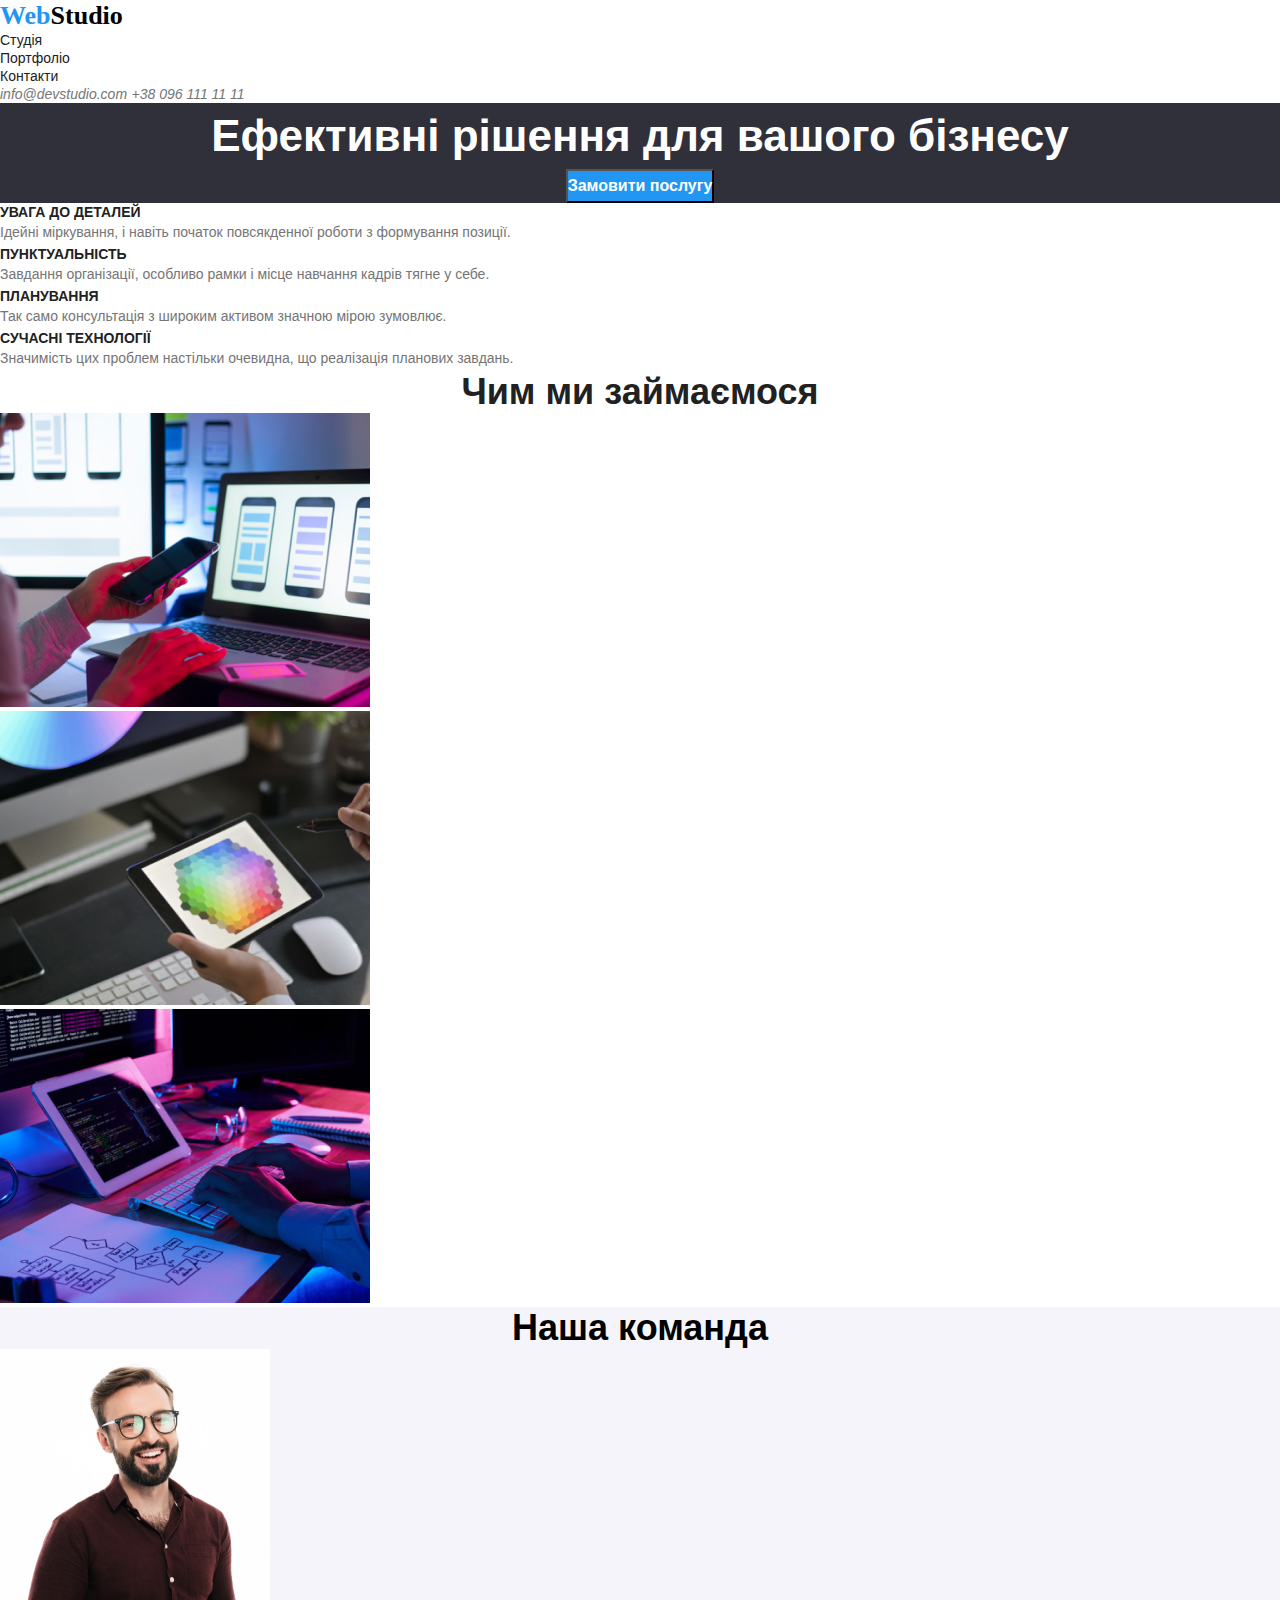
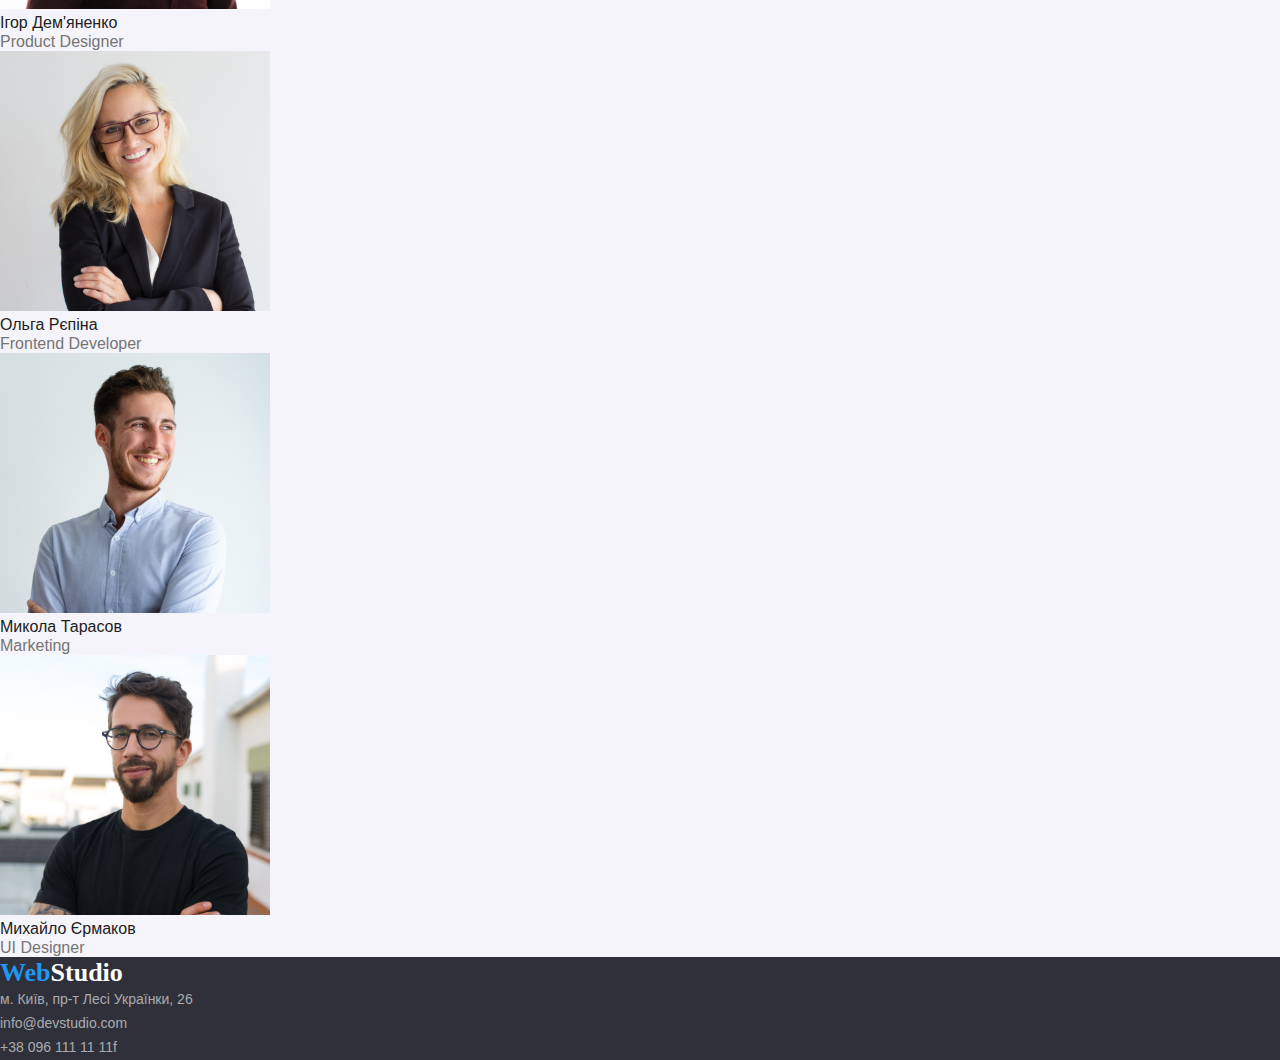
==== index.html @ bfa21dd5 "hw-3" ====
<!DOCTYPE html>
<html lang="en">
<head>
    <meta charset="UTF-8">
    <meta http-equiv="X-UA-Compatible" content="IE=edge">
    <meta name="viewport" content="width=device-width, initial-scale=1.0">
    <title>Студия</title>
    <link rel="preconnect" href="https://fonts.googleapis.com">
    <link rel="preconnect" href="https://fonts.gstatic.com" crossorigin>
    <link
        href="https: //fonts.googleapis.com/css2?family= Raleway :wght@700 & семья = Робото: вес @ 400; 500; 700; 900 & display=swap"
        rel="stylesheet">
    <link rel="stylesheet" href="./css/comon.css">
    <link rel="stylesheet" href="./css/style.css">
</head>
<body>
    <header class="header">
        <nav class="header-nav">
            <a class="header-logo" href=""><span>Web</span>Studio</a> 
            <ul>
                <li><a class="header-link link" href="">Студія</a></li>
                <li><a class="header-link link" href="./portfolio.html">Портфоліо</a></li>
                <li><a class="header-link link" href="">Контакти</a></li>
            </ul>
        </nav>
        <address class="header-add">
            <a class="link" href="">info@devstudio.com</a>
            <a class="link" href="">+38 096 111 11 11</a>
        </address>
    </header>
    <main>
        <!-- section cover -->
        <section class="cover">
            <h1 class="cover-title">Ефективні рішення для вашого бізнесу</h1>
            <button class="cover-btn"type="button">Замовити послугу</button>
        </section>
        <!-- ection advantages -->
        <section class="advantages">
            <ul class="advantages-list">
                <li class="advantages-item">
                    <h3 class="advantages-title">УВАГА ДО ДЕТАЛЕЙ</h3>
                    <p class="advantages-text">Ідейні міркування, і навіть початок повсякденної роботи з формування позиції.</p>
                </li>
                <li class="advantages-item">
                    <h3 class="advantages-title">ПУНКТУАЛЬНІСТЬ</h3>
                    <p class="advantages-text">Завдання організації, особливо рамки і місце навчання кадрів тягне у себе.</p>
                </li>
                <li class="advantages-item">
                    <h3 class="advantages-title">ПЛАНУВАННЯ</h3>
                    <p class="advantages-text">Так само консультація з широким активом значною мірою зумовлює.</p>
                </li>
                <li class="advantages-item">
                    <h3 class="advantages-title">СУЧАСНІ ТЕХНОЛОГІЇ</h3>
                    <p class="advantages-text">Значимість цих проблем настільки очевидна, що реалізація планових завдань.</p>
                </li>
            </ul>
        </section>
        <!-- section emphasis -->
        <section class="emphasis">
            <h2 class="emphasis-title">Чим ми займаємося</h2>
            <ul>
                <li><img src="./images/img1.jpg" alt="набор текста" width="370"></li>
                <li><img src="./images/img2.jpg" alt="пользование смартфоном" width="370"></li>
                <li><img src="./images/img3.jpg" alt="рисунок" width="370"></li>
            </ul>
        </section>
        <!-- section team -->
        <section class="team">
            <h2 class="team-caption">Наша команда</h2>
            <ul>
                <li>
                    <img src="./images/human1.jpg" alt="Дизайнер продукта" width="270">
                    <h3 class="team-title">Ігор Дем'яненко</h3>
                    <p class="team-text">Product Designer</p>
                </li>
                <li>
                    <img src="./images/human2.jpg" alt="Фронтенд-разработчик" width="270">
                    <h3 class="team-title">Ольга Рєпіна</h3>
                    <p class="team-text">Frontend Developer</p>
                </li>
                <li>
                    <img src="./images/human3.jpg" alt="Маркетинг" width="270">
                    <h3 class="team-title">Микола Тарасов</h3>
                    <p class="team-text">Marketing</p>
                </li>
                <li>
                    <img src="./images/human4.jpg" alt="Дизайнер пользовательского интерфейса" width="270">
                    <h3 class="team-title">Михайло Єрмаков</h3>
                    <p class="team-text">UI Designer</p>
                </li>
            </ul>
        </section>
    </main>
    <footer class="footer">
        <a class="footer-logo" href=""><span>Web</span>Studio</a>
        <ul>
            <li><a class="footer-add" href="">м. Київ, пр-т Лесі Українки, 26</a></li>
            <li><a class="footer-add" href="">info@devstudio.com</a></li>
            <li><a class="footer-add" href="">+38 096 111 11 11f</a></li>
        </ul>
    </footer>
</body>
</html>
---- css/comon.css ----
* {
    margin: 0;
    padding: 0;
}

a {
    text-decoration: none;
}

body {
    font-family: Roboto, sans-serif;
}
---- css/style.css ----
:root {
    --title-color: #212121;
    --text-color: #757575;
    --bgc-color: #F5F5F5;
    --background-color: #FFFFFF;
    --button-color: #2196F3;
    --bgc-footer-color: #2F303A;
    --logo_color:#000000;
    --bcg-team-color:#F5F4FA;
    --text-footer-color: rgba(255, 255, 255, 0.6);
}

/* section header */

.header {
    background-color: var(--background-color);
}

.header-logo {
    font-family: Raleway;
    font-weight: 700;
    font-size: 26px;
    line-height: 1.2;
    color: var(--logo_color);
}

.header-logo span {
    color: var(--button-color);
}

.header-link {
    font-weight: 500;
    font-size: 14px;
    line-height: 1.14;
    color: var(--title-color);
}

.header-add a {
    font-weight: 500;
    font-size: 14px;
    line-height: 1.14;
    color: var(--text-color);
}

.link:hover,
.link:focus {
    color: var(--button-color);
}

/* section cover */

.cover {
    text-align: center;
    background-color: var(--bgc-footer-color);
}

.cover-title {
    font-weight: 900;
    font-size: 44px;
    line-height: 1.5;
    color: var(--background-color);
}

.cover-btn {
    font-weight: 700;
    font-size: 16px;
    line-height: 1.88;
    background-color: var(--button-color);
    color: var(--background-color);
}

/* section advantages */

.advantages {
    background-color: var(--bcg-color);
}

.advantages-title {
    font-weight: 700;
    font-size: 14px;
    line-height: 1.14;
    color: var(--title-color);
}

.advantages-text {
    font-weight: 400;
    font-size: 14px;
    line-height: 1.71;
    color: var(--text-color);
}
/* section emphasis */

.emphasis {
    background-color: var(--bcg-color);
}

.emphasis-title {
    font-weight: 700;
    font-size: 36px;
    line-height: 42px;
    text-align: center;
    color: var(--title-color);
}
/* section team */

.team {
    background-color: var(--bcg-team-color);
}

.team-caption {
    font-weight: 700;
    font-size: 36px;
    line-height: 1.17;
    text-align: center;
}

.team-title {
    font-weight: 500;
    font-size: 16px;
    line-height: 1.19;
    color: var(--title-color)
}

.team-text {
    font-weight: 400;
    font-size: 16px;
    line-height: 1.19;
    color: var(--text-color);
}

/* footer */

.footer {
    background-color: var(--bgc-footer-color);
}

.footer-logo {
    font-family: Raleway;
    font-weight: 700;
    font-size: 26px;
    line-height: 1.2;
    color: var(--background-color);
}

.footer-logo span {
    color: var(--button-color);
}

.footer-add {
    font-weight: 400;
    font-size: 14px;
    line-height: 1.71;
    color:var(--text-footer-color);
}

.footer-add:hover,
.footer-add:focus {
    color: var(--background-color);
}

/* section buttons */

.buttons-tup {
    font-weight: 500;
    font-size: 16px;
    line-height: 1.6;
    background-color: var(--bcg-team-color);
    color:var(--title-color);
}

.buttons-tup:hover,
.buttons-tup:focus {
    background-color: var(--button-color);
    color:var(--background-color);
}

/* section portfolio */

.portfolio-title {
    font-weight: 700;
    font-size: 18px;
    line-height: 2;
    color:var(--title-color);
}

.portfolio-text {
    font-weight: 400;
    font-size: 16px;
    line-height: 1.88;
    color: var(--text-color);
}
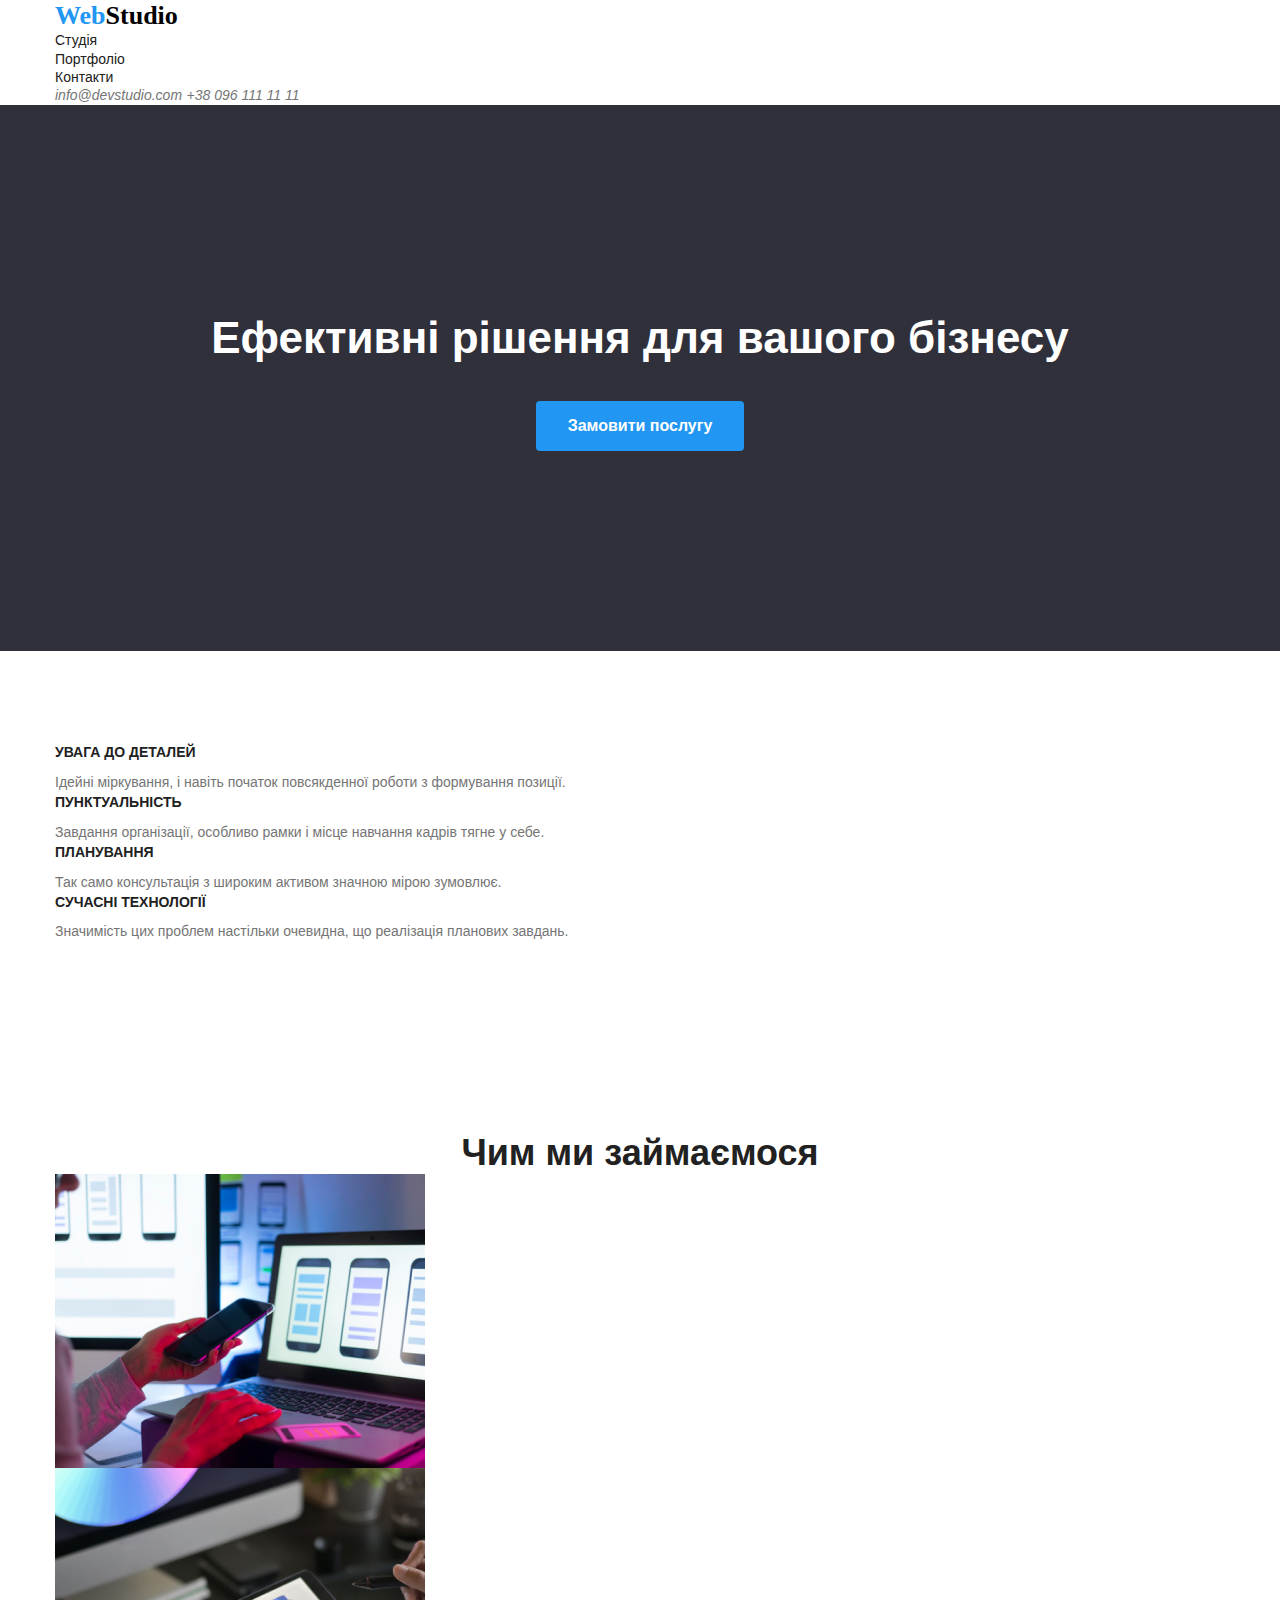
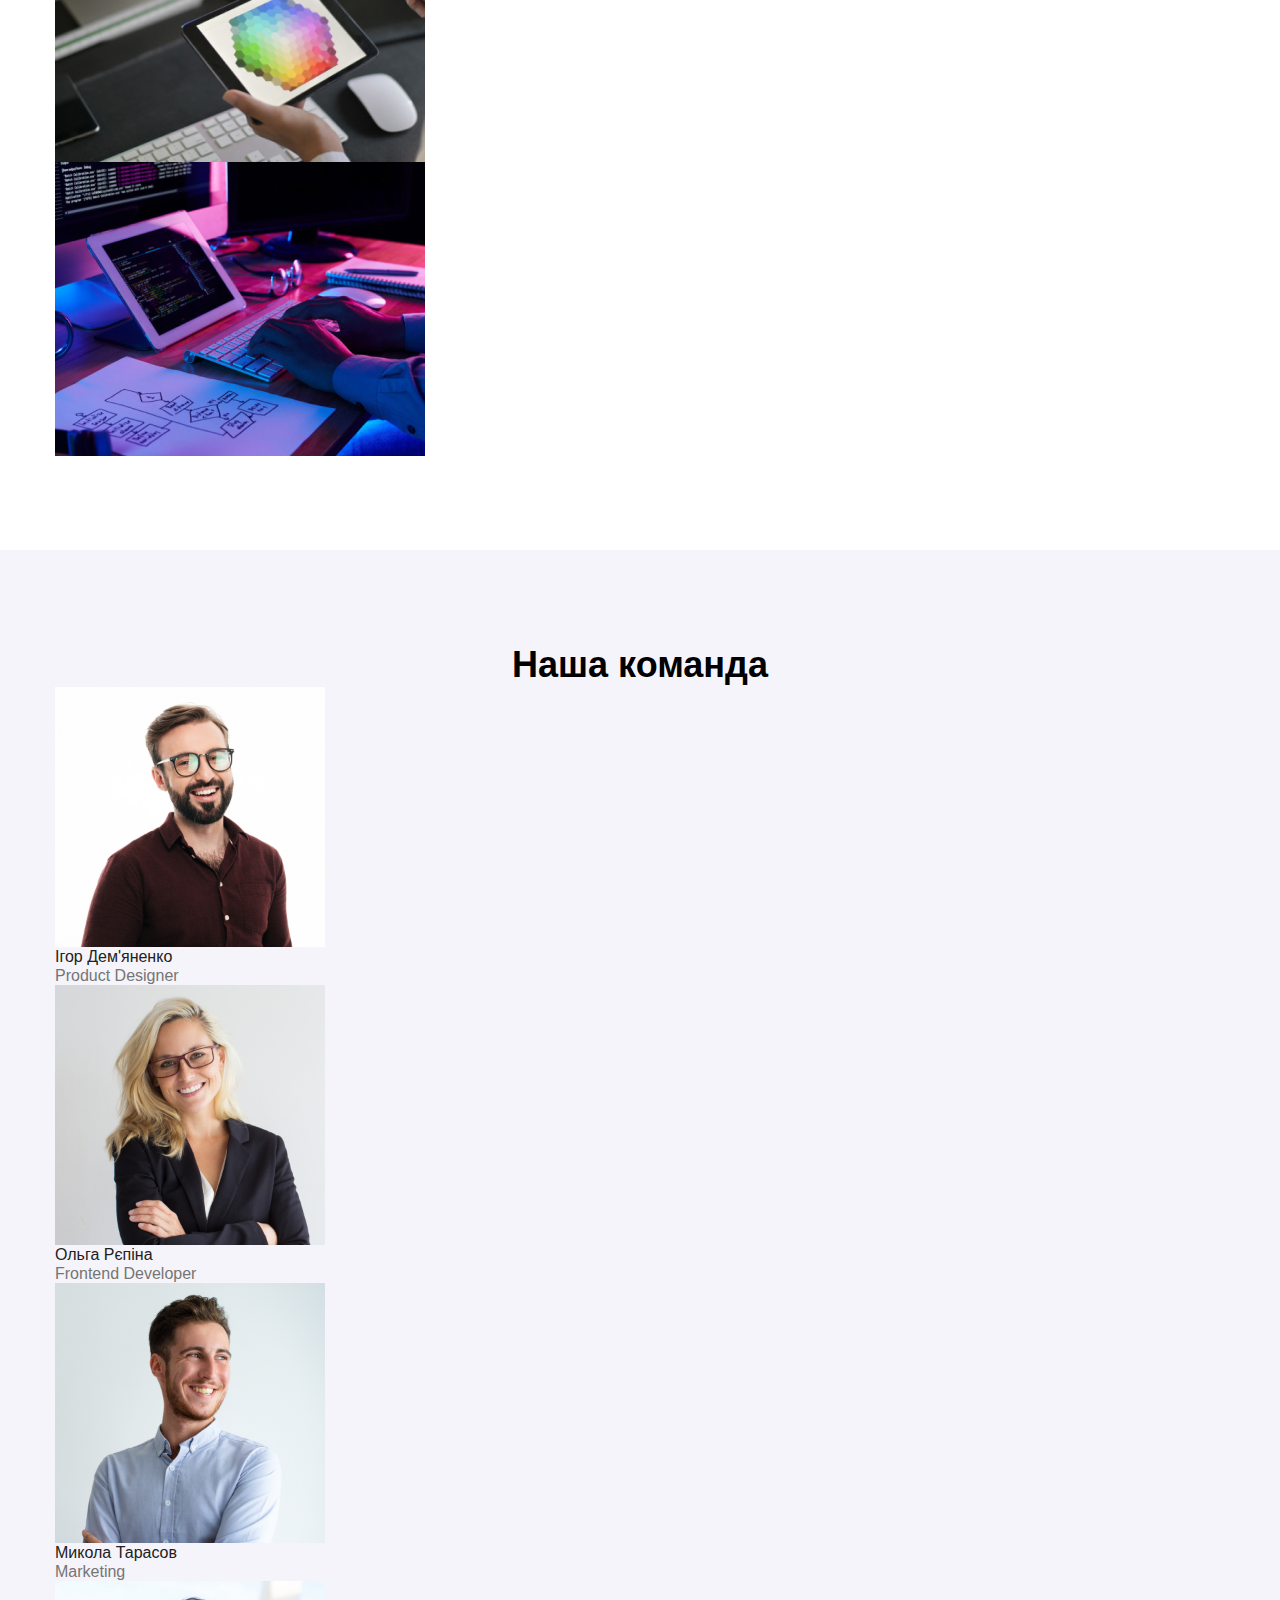
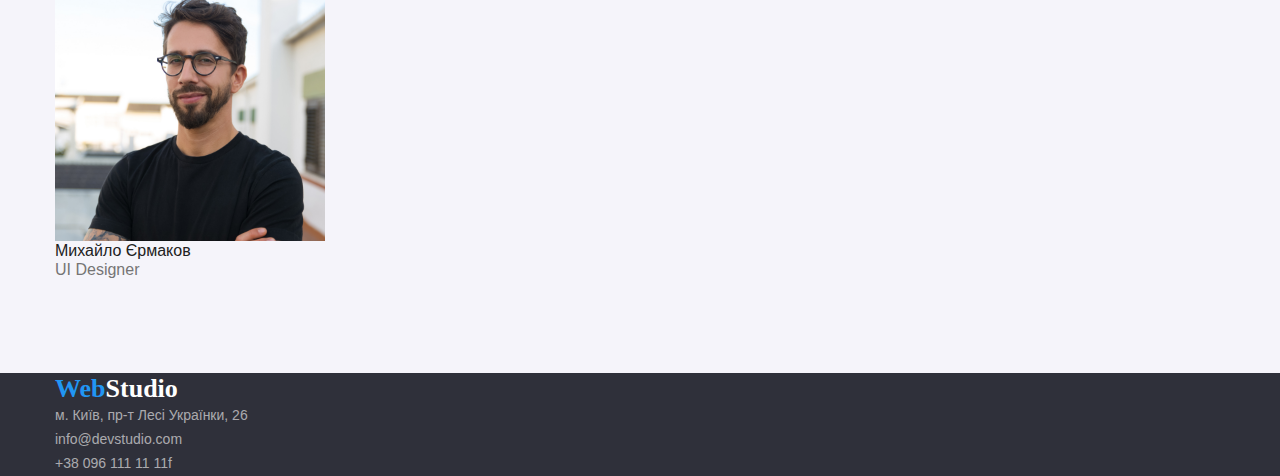
==== commit b52dae37: "hw-3" ====
--- a/index.html
+++ b/index.html
@@ -10,94 +10,107 @@
     <link
         href="https: //fonts.googleapis.com/css2?family= Raleway :wght@700 & семья = Робото: вес @ 400; 500; 700; 900 & display=swap"
         rel="stylesheet">
+        <link rel="stylesheet" href="https://cdnjs.cloudflare.com/ajax/libs/modern-normalize/2.0.0/modern-normalize.min.css">
     <link rel="stylesheet" href="./css/comon.css">
     <link rel="stylesheet" href="./css/style.css">
 </head>
 <body>
-    <header class="header">
-        <nav class="header-nav">
-            <a class="header-logo" href=""><span>Web</span>Studio</a> 
-            <ul>
-                <li><a class="header-link link" href="">Студія</a></li>
-                <li><a class="header-link link" href="./portfolio.html">Портфоліо</a></li>
-                <li><a class="header-link link" href="">Контакти</a></li>
-            </ul>
-        </nav>
-        <address class="header-add">
-            <a class="link" href="">info@devstudio.com</a>
-            <a class="link" href="">+38 096 111 11 11</a>
-        </address>
-    </header>
+    <div class="conteiner">
+        <header class="header">
+            <nav class="header-nav">
+                <a class="header-logo" href=""><span>Web</span>Studio</a>
+                <ul>
+                    <li><a class="header-link link" href="./index.html">Студія</a></li>
+                    <li><a class="header-link link" href="./portfolio.html">Портфоліо</a></li>
+                    <li><a class="header-link link" href="">Контакти</a></li>
+                </ul>
+            </nav>
+            <address class="header-add">
+                <a class="link" href="">info@devstudio.com</a>
+                <a class="link" href="">+38 096 111 11 11</a>
+            </address>
+        </header>
+    </div>
     <main>
         <!-- section cover -->
-        <section class="cover">
-            <h1 class="cover-title">Ефективні рішення для вашого бізнесу</h1>
-            <button class="cover-btn"type="button">Замовити послугу</button>
+        <section class="cover section">
+            <div class="conteiner">
+                <h1 class="cover-title">Ефективні рішення для вашого бізнесу</h1>
+                <button class="cover-btn" type="button">Замовити послугу</button>
+            </div>
         </section>
         <!-- ection advantages -->
-        <section class="advantages">
-            <ul class="advantages-list">
-                <li class="advantages-item">
-                    <h3 class="advantages-title">УВАГА ДО ДЕТАЛЕЙ</h3>
-                    <p class="advantages-text">Ідейні міркування, і навіть початок повсякденної роботи з формування позиції.</p>
-                </li>
-                <li class="advantages-item">
-                    <h3 class="advantages-title">ПУНКТУАЛЬНІСТЬ</h3>
-                    <p class="advantages-text">Завдання організації, особливо рамки і місце навчання кадрів тягне у себе.</p>
-                </li>
-                <li class="advantages-item">
-                    <h3 class="advantages-title">ПЛАНУВАННЯ</h3>
-                    <p class="advantages-text">Так само консультація з широким активом значною мірою зумовлює.</p>
-                </li>
-                <li class="advantages-item">
-                    <h3 class="advantages-title">СУЧАСНІ ТЕХНОЛОГІЇ</h3>
-                    <p class="advantages-text">Значимість цих проблем настільки очевидна, що реалізація планових завдань.</p>
-                </li>
-            </ul>
+        <section class="advantages section">
+            <div class="conteiner">
+                <ul class="advantages-list">
+                    <li class="advantages-item">
+                        <h3 class="advantages-title">УВАГА ДО ДЕТАЛЕЙ</h3>
+                        <p class="advantages-text">Ідейні міркування, і навіть початок повсякденної роботи з формування позиції.</p>
+                    </li>
+                    <li class="advantages-item">
+                        <h3 class="advantages-title">ПУНКТУАЛЬНІСТЬ</h3>
+                        <p class="advantages-text">Завдання організації, особливо рамки і місце навчання кадрів тягне у себе.</p>
+                    </li>
+                    <li class="advantages-item">
+                        <h3 class="advantages-title">ПЛАНУВАННЯ</h3>
+                        <p class="advantages-text">Так само консультація з широким активом значною мірою зумовлює.</p>
+                    </li>
+                    <li class="advantages-item">
+                        <h3 class="advantages-title">СУЧАСНІ ТЕХНОЛОГІЇ</h3>
+                        <p class="advantages-text">Значимість цих проблем настільки очевидна, що реалізація планових завдань.</p>
+                    </li>
+                </ul>
+            </div>
         </section>
         <!-- section emphasis -->
-        <section class="emphasis">
-            <h2 class="emphasis-title">Чим ми займаємося</h2>
-            <ul>
-                <li><img src="./images/img1.jpg" alt="набор текста" width="370"></li>
-                <li><img src="./images/img2.jpg" alt="пользование смартфоном" width="370"></li>
-                <li><img src="./images/img3.jpg" alt="рисунок" width="370"></li>
-            </ul>
+        <section class="emphasis section">
+            <div class="conteiner">
+                <h2 class="emphasis-title">Чим ми займаємося</h2>
+                <ul>
+                    <li><img src="./images/img1.jpg" alt="набор текста" width="370"></li>
+                    <li><img src="./images/img2.jpg" alt="пользование смартфоном" width="370"></li>
+                    <li><img src="./images/img3.jpg" alt="рисунок" width="370"></li>
+                </ul>
+            </div>
         </section>
         <!-- section team -->
-        <section class="team">
-            <h2 class="team-caption">Наша команда</h2>
-            <ul>
-                <li>
-                    <img src="./images/human1.jpg" alt="Дизайнер продукта" width="270">
-                    <h3 class="team-title">Ігор Дем'яненко</h3>
-                    <p class="team-text">Product Designer</p>
-                </li>
-                <li>
-                    <img src="./images/human2.jpg" alt="Фронтенд-разработчик" width="270">
-                    <h3 class="team-title">Ольга Рєпіна</h3>
-                    <p class="team-text">Frontend Developer</p>
-                </li>
-                <li>
-                    <img src="./images/human3.jpg" alt="Маркетинг" width="270">
-                    <h3 class="team-title">Микола Тарасов</h3>
-                    <p class="team-text">Marketing</p>
-                </li>
-                <li>
-                    <img src="./images/human4.jpg" alt="Дизайнер пользовательского интерфейса" width="270">
-                    <h3 class="team-title">Михайло Єрмаков</h3>
-                    <p class="team-text">UI Designer</p>
-                </li>
-            </ul>
+        <section class="team section">
+            <div class="conteiner">
+                <h2 class="team-caption">Наша команда</h2>
+                <ul>
+                    <li>
+                        <img src="./images/human1.jpg" alt="Дизайнер продукта" width="270">
+                        <h3 class="team-title">Ігор Дем'яненко</h3>
+                        <p class="team-text">Product Designer</p>
+                    </li>
+                    <li>
+                        <img src="./images/human2.jpg" alt="Фронтенд-разработчик" width="270">
+                        <h3 class="team-title">Ольга Рєпіна</h3>
+                        <p class="team-text">Frontend Developer</p>
+                    </li>
+                    <li>
+                        <img src="./images/human3.jpg" alt="Маркетинг" width="270">
+                        <h3 class="team-title">Микола Тарасов</h3>
+                        <p class="team-text">Marketing</p>
+                    </li>
+                    <li>
+                        <img src="./images/human4.jpg" alt="Дизайнер пользовательского интерфейса" width="270">
+                        <h3 class="team-title">Михайло Єрмаков</h3>
+                        <p class="team-text">UI Designer</p>
+                    </li>
+                </ul>
+            </div>
         </section>
     </main>
     <footer class="footer">
-        <a class="footer-logo" href=""><span>Web</span>Studio</a>
-        <ul>
-            <li><a class="footer-add" href="">м. Київ, пр-т Лесі Українки, 26</a></li>
-            <li><a class="footer-add" href="">info@devstudio.com</a></li>
-            <li><a class="footer-add" href="">+38 096 111 11 11f</a></li>
-        </ul>
+        <div class="conteiner">
+            <a class="footer-logo" href=""><span>Web</span>Studio</a>
+            <ul>
+                <li><a class="footer-add" href="">м. Київ, пр-т Лесі Українки, 26</a></li>
+                <li><a class="footer-add" href="">info@devstudio.com</a></li>
+                <li><a class="footer-add" href="">+38 096 111 11 11f</a></li>
+            </ul>
+        </div>
     </footer>
 </body>
 </html> --- a/css/comon.css
+++ b/css/comon.css
@@ -1,10 +1,30 @@
-* {
-    margin: 0;
-    padding: 0;
+a {
+    text-decoration: none;
 }
 
-a {
-    text-decoration: none;
+img {
+    margin: 0px;
+    padding: 0px;
+    display: block;
+    max-width: 100%;
+    height: auto;
+}
+
+h1,
+h2,
+h3,
+h4,
+h5,
+h6,
+p,
+button {
+    margin: 0px;
+}
+
+ul {
+    margin: 0px;
+    padding: 0px;
+    list-style: none;
 }
 
 body {
--- a/css/style.css
+++ b/css/style.css
@@ -10,6 +10,18 @@
     --text-footer-color: rgba(255, 255, 255, 0.6);
 }
 
+.conteiner {
+    width: 1200px;
+    margin: 0 auto;
+    padding-left: 15px;
+    padding-right: 15px;
+}
+
+.section {
+    padding-top: 94px;
+    padding-bottom: 94px;
+}
+
 /* section header */
 
 .header {
@@ -50,11 +62,14 @@
 /* section cover */
 
 .cover {
+    padding-top: 200px;
+    padding-bottom: 200px;
     text-align: center;
     background-color: var(--bgc-footer-color);
 }
 
 .cover-title {
+    margin-bottom: 30px;
     font-weight: 900;
     font-size: 44px;
     line-height: 1.5;
@@ -62,9 +77,12 @@
 }
 
 .cover-btn {
+    padding: 10px 32px;
     font-weight: 700;
     font-size: 16px;
     line-height: 1.88;
+    border-radius: 4px;
+    border: none;
     background-color: var(--button-color);
     color: var(--background-color);
 }
@@ -79,6 +97,7 @@
     font-weight: 700;
     font-size: 14px;
     line-height: 1.14;
+    margin-bottom: 10px;
     color: var(--title-color);
 }
 
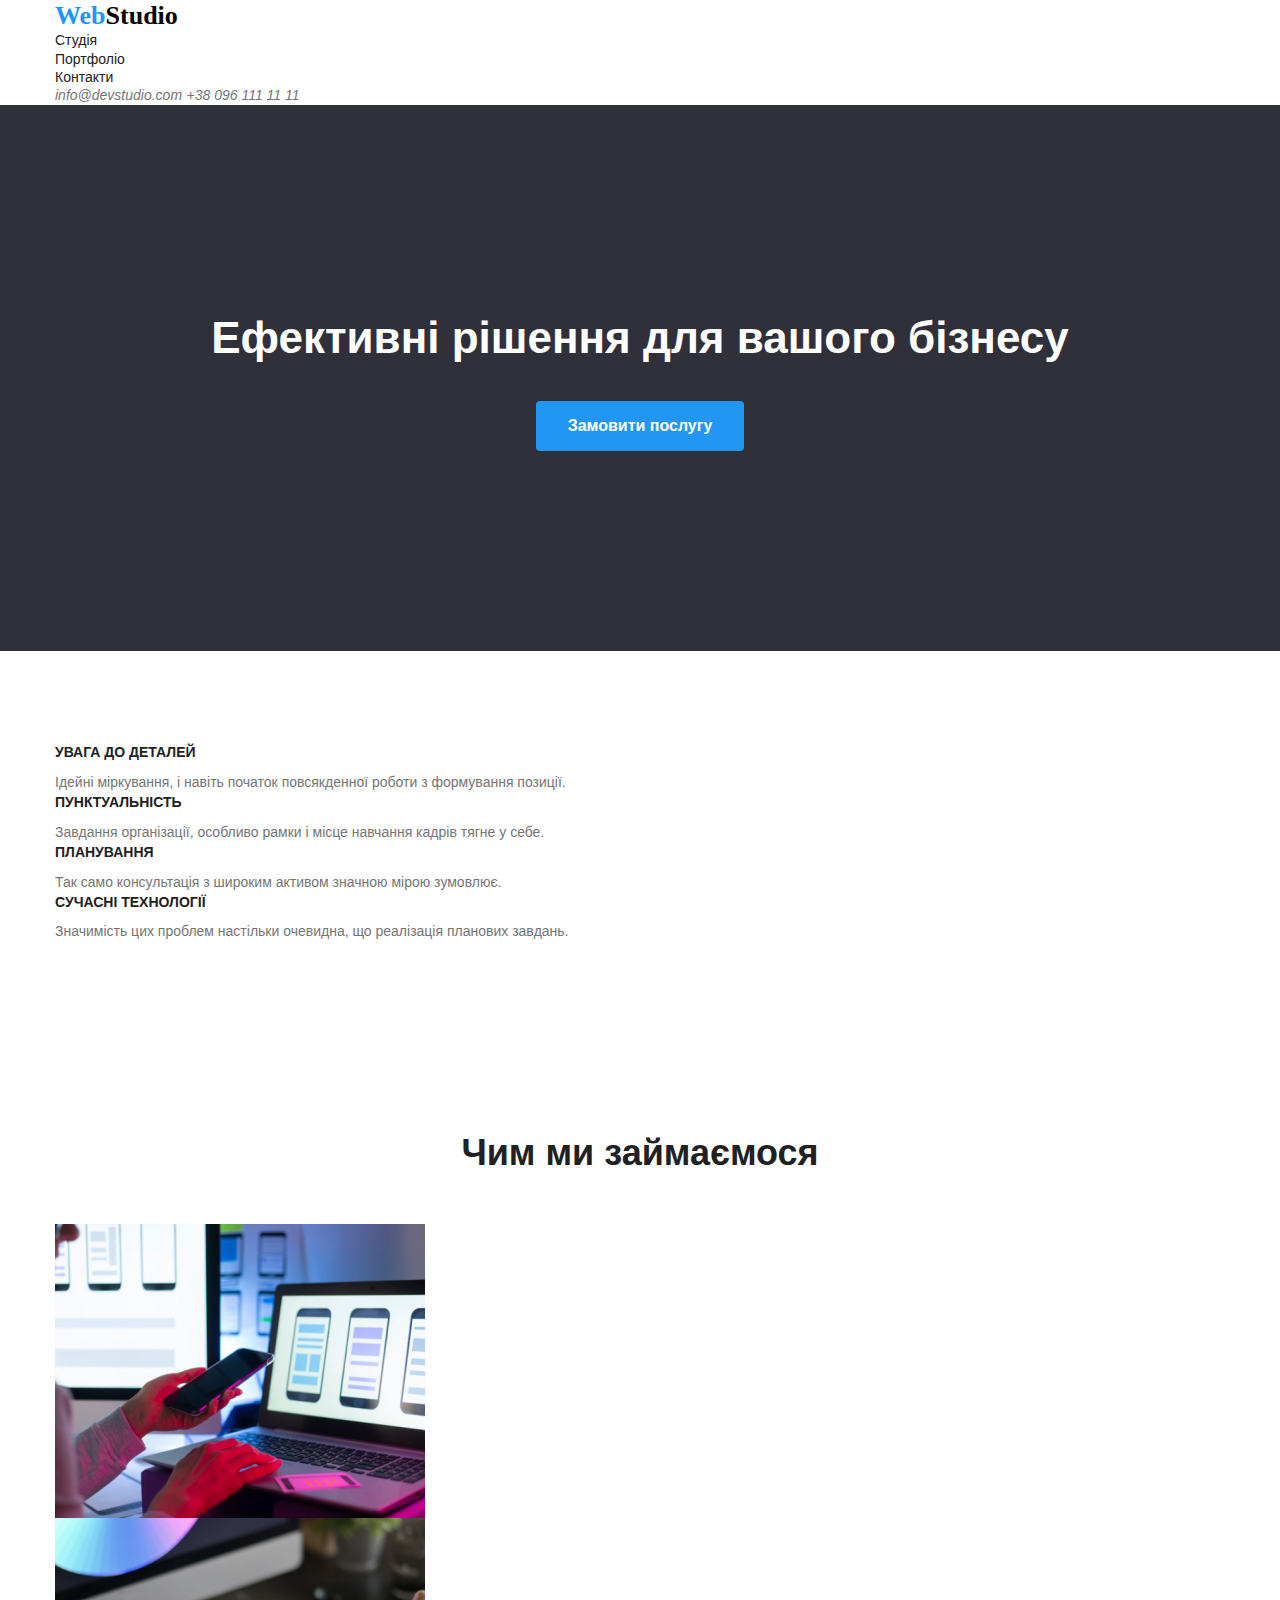
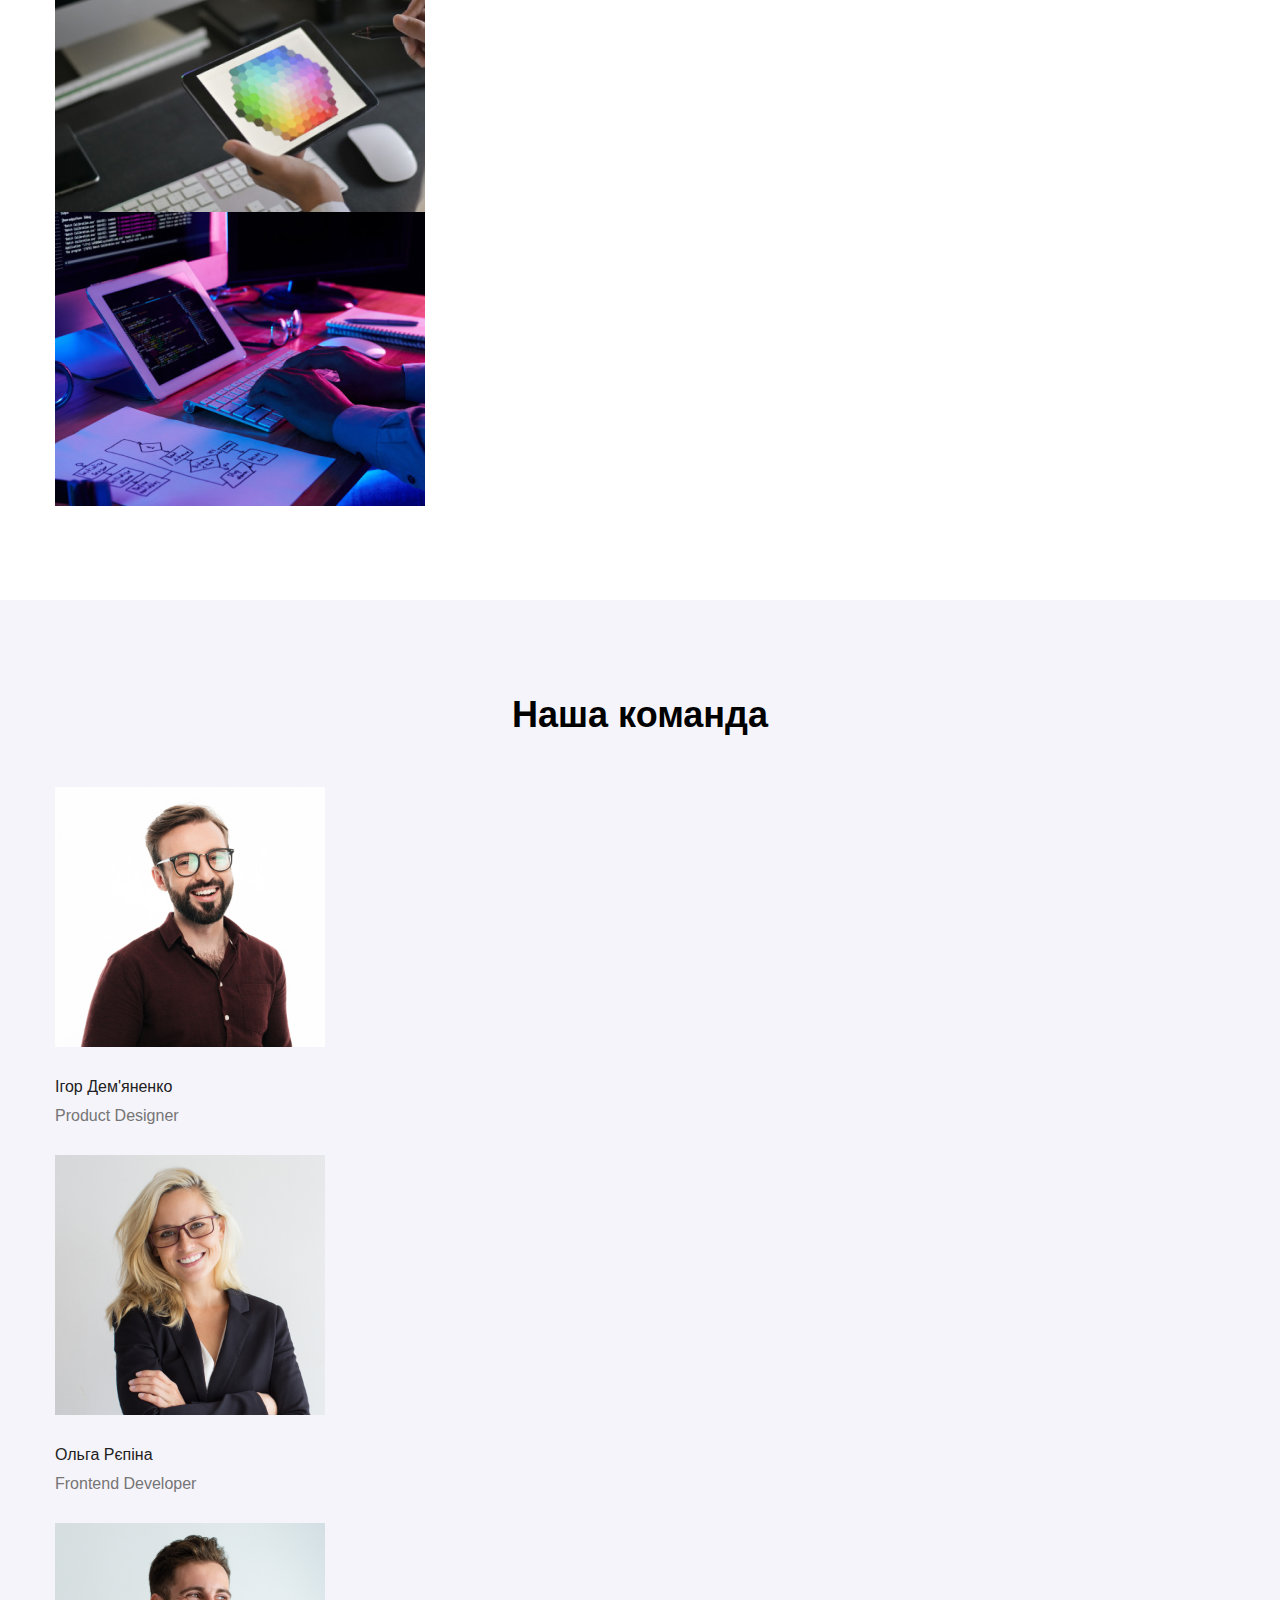
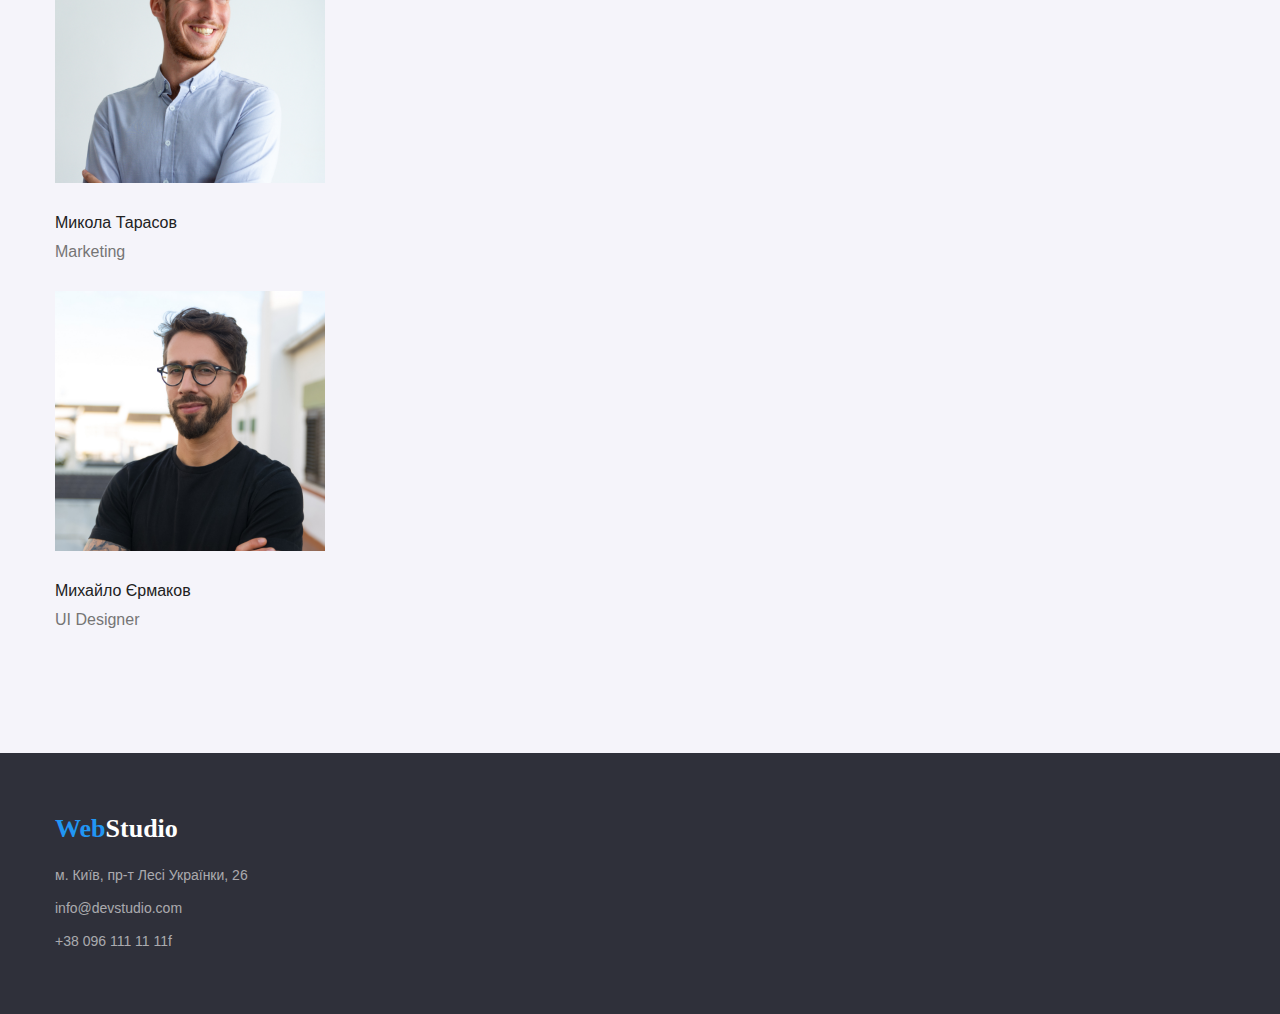
==== commit 10ae9872: "hw" ====
--- a/index.html
+++ b/index.html
@@ -106,9 +106,9 @@
         <div class="conteiner">
             <a class="footer-logo" href=""><span>Web</span>Studio</a>
             <ul>
-                <li><a class="footer-add" href="">м. Київ, пр-т Лесі Українки, 26</a></li>
-                <li><a class="footer-add" href="">info@devstudio.com</a></li>
-                <li><a class="footer-add" href="">+38 096 111 11 11f</a></li>
+                <li class="footer-list"><a class="footer-add" href="">м. Київ, пр-т Лесі Українки, 26</a></li>
+                <li class="footer-list"><a class="footer-add" href="">info@devstudio.com</a></li>
+                <li class="footer-list"><a class="footer-add" href="">+38 096 111 11 11f</a></li>
             </ul>
         </div>
     </footer>
--- a/css/style.css
+++ b/css/style.css
@@ -114,6 +114,7 @@
 }
 
 .emphasis-title {
+    margin-bottom: 50px;
     font-weight: 700;
     font-size: 36px;
     line-height: 42px;
@@ -127,6 +128,7 @@
 }
 
 .team-caption {
+    margin-bottom: 50px;
     font-weight: 700;
     font-size: 36px;
     line-height: 1.17;
@@ -134,6 +136,7 @@
 }
 
 .team-title {
+    margin-top: 30px;
     font-weight: 500;
     font-size: 16px;
     line-height: 1.19;
@@ -141,6 +144,8 @@
 }
 
 .team-text {
+    margin-top: 10px;
+    margin-bottom: 30px;
     font-weight: 400;
     font-size: 16px;
     line-height: 1.19;
@@ -150,6 +155,8 @@
 /* footer */
 
 .footer {
+    padding-top: 60px;
+    padding-bottom: 60px;
     background-color: var(--bgc-footer-color);
 }
 
@@ -162,6 +169,8 @@
 }
 
 .footer-logo span {
+    display: inline-block;
+    margin-bottom: 20px;
     color: var(--button-color);
 }
 
@@ -172,6 +181,10 @@
     color:var(--text-footer-color);
 }
 
+.footer-list:not(:last-child) {
+    margin-bottom: 9px;
+}
+
 .footer-add:hover,
 .footer-add:focus {
     color: var(--background-color);
@@ -179,7 +192,15 @@
 
 /* section buttons */
 
+.buttons {
+    margin-top: 94px;
+    margin-bottom: 50px;
+}
+
 .buttons-tup {
+    padding: 6px 22px;
+    border-radius: 4px;
+    border: none;
     font-weight: 500;
     font-size: 16px;
     line-height: 1.6;
@@ -195,6 +216,14 @@
 
 /* section portfolio */
 
+.portfolio {
+    padding-bottom: 94px;
+}
+
+.portfolio-list {
+    padding: 20px 24px;
+}
+
 .portfolio-title {
     font-weight: 700;
     font-size: 18px;
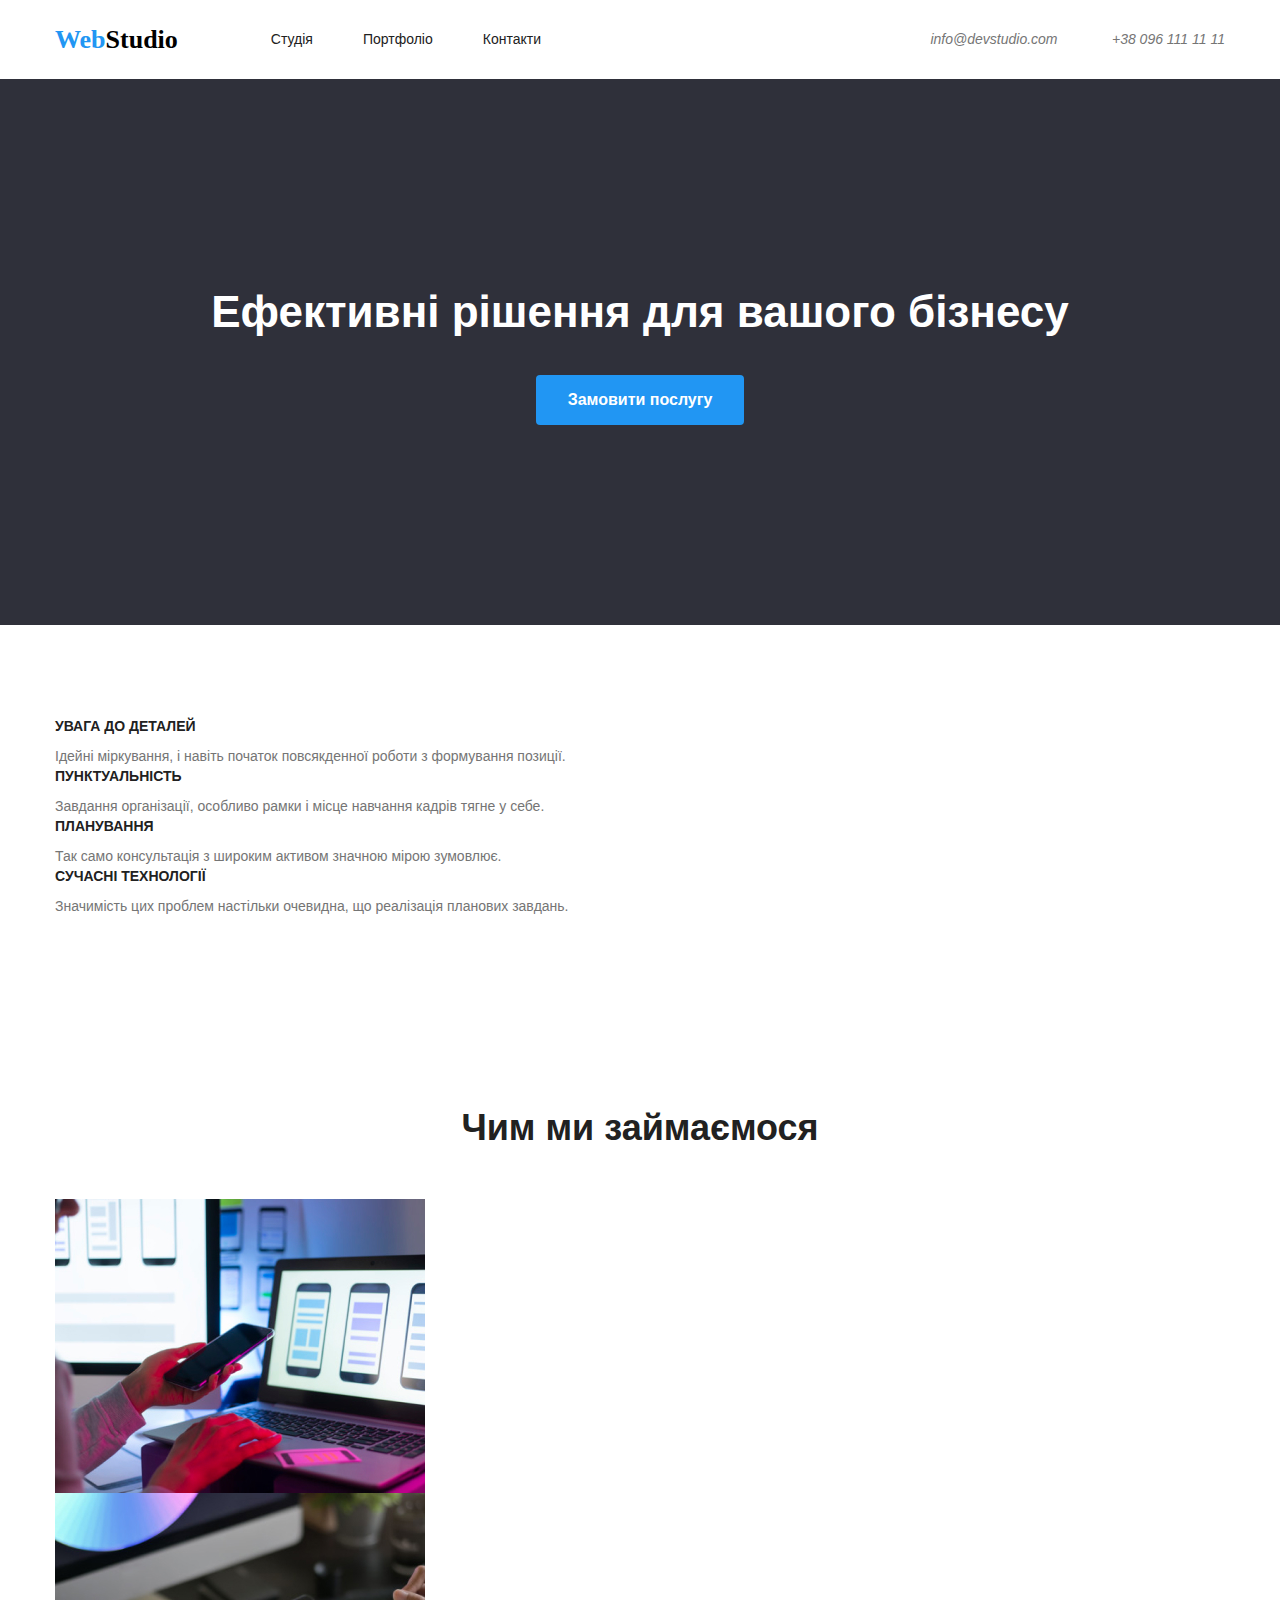
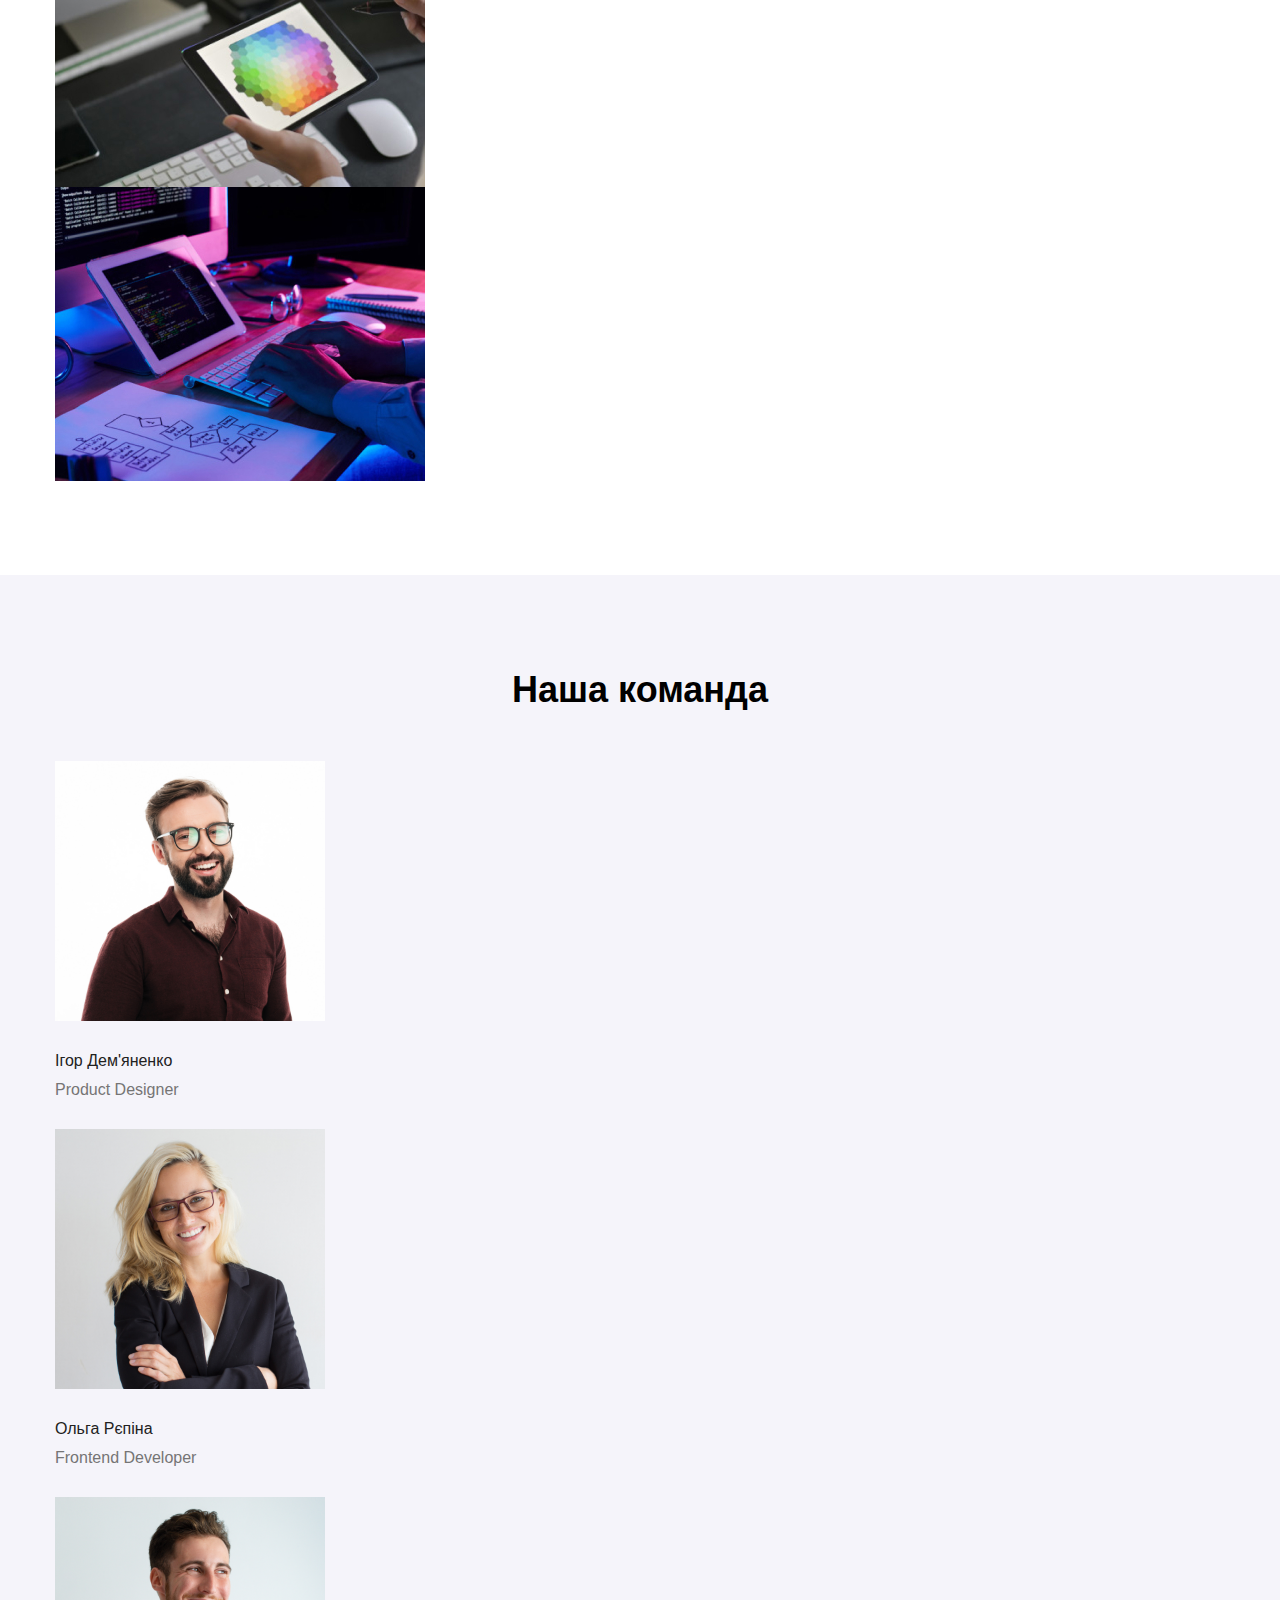
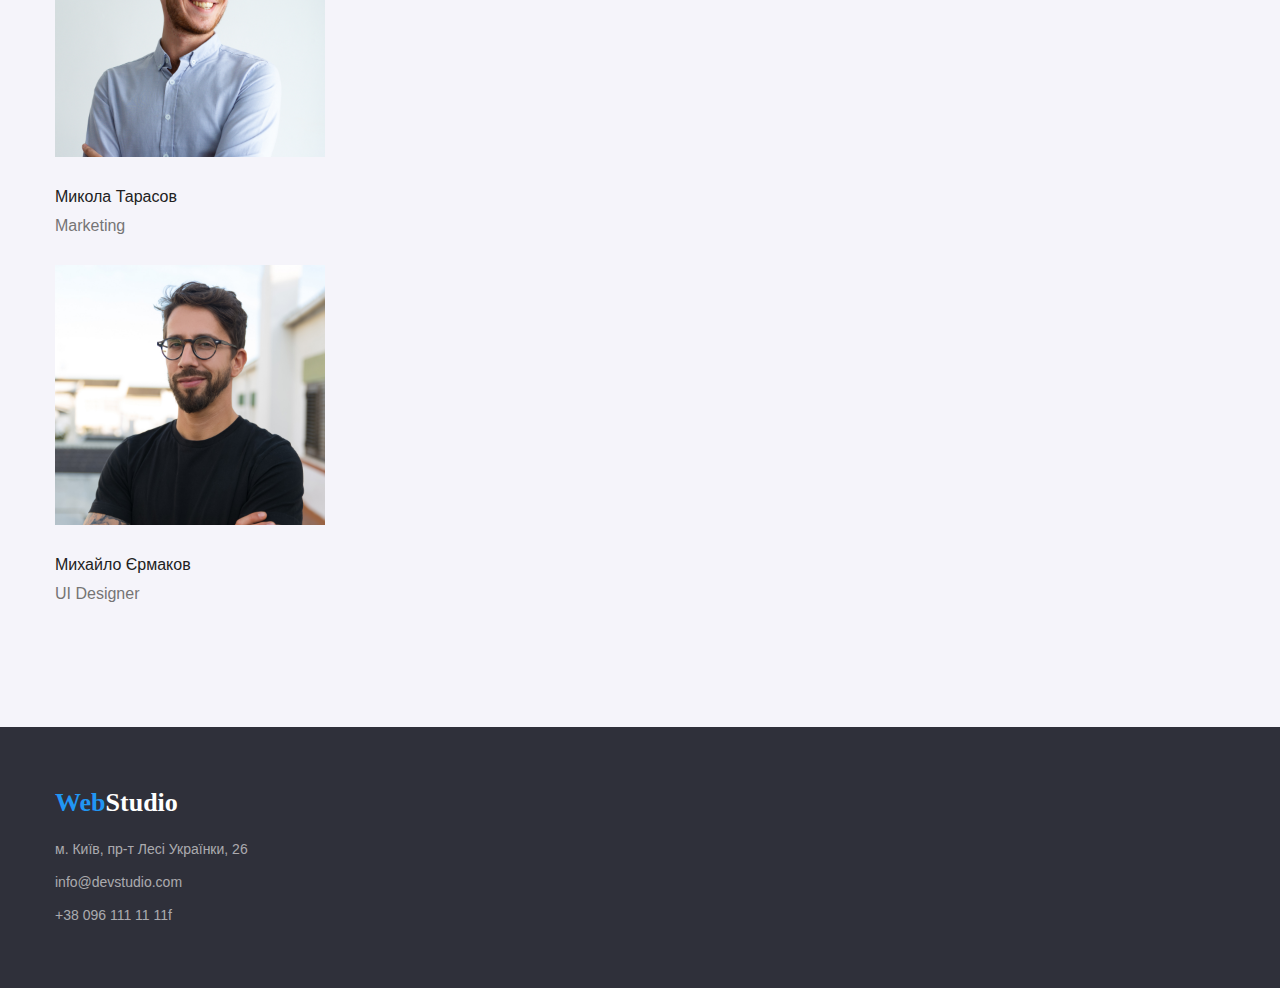
==== commit dba70b25: "hw" ====
--- a/index.html
+++ b/index.html
@@ -15,22 +15,22 @@
     <link rel="stylesheet" href="./css/style.css">
 </head>
 <body>
-    <div class="conteiner">
-        <header class="header">
+    <header class="header">
+        <div class="conteiner">
             <nav class="header-nav">
                 <a class="header-logo" href=""><span>Web</span>Studio</a>
-                <ul>
-                    <li><a class="header-link link" href="./index.html">Студія</a></li>
-                    <li><a class="header-link link" href="./portfolio.html">Портфоліо</a></li>
-                    <li><a class="header-link link" href="">Контакти</a></li>
+                <ul class="header-list">
+                    <li class="item"><a class="header-link link" href="./index.html">Студія</a></li>
+                    <li class="item"><a class="header-link link" href="./portfolio.html">Портфоліо</a></li>
+                    <li class="item"><a class="header-link link" href="">Контакти</a></li>
                 </ul>
             </nav>
             <address class="header-add">
                 <a class="link" href="">info@devstudio.com</a>
                 <a class="link" href="">+38 096 111 11 11</a>
             </address>
-        </header>
-    </div>
+        </div>
+    </header>
     <main>
         <!-- section cover -->
         <section class="cover section">
--- a/css/style.css
+++ b/css/style.css
@@ -22,10 +22,36 @@
     padding-bottom: 94px;
 }
 
+.link:hover,
+.link:focus {
+    color: var(--button-color);
+}
+
 /* section header */
 
 .header {
     background-color: var(--background-color);
+}
+
+.header .conteiner {
+    display: flex;
+    align-items: center;
+    padding-top: 24px;
+    padding-bottom: 24px;
+}
+
+.header-nav {
+    display: flex;
+}
+
+.header-list {
+    display: flex;
+    align-items: center;
+    margin-left: 93px;
+}
+
+.header-list .item +.item {
+    margin-left: 50px;
 }
 
 .header-logo {
@@ -47,16 +73,20 @@
     color: var(--title-color);
 }
 
+
+.header-add {
+    margin-left: auto;
+}
+
+.header-add .link +.link {
+    margin-left: 50px;
+}
+
 .header-add a {
     font-weight: 500;
     font-size: 14px;
     line-height: 1.14;
     color: var(--text-color);
-}
-
-.link:hover,
-.link:focus {
-    color: var(--button-color);
 }
 
 /* section cover */
